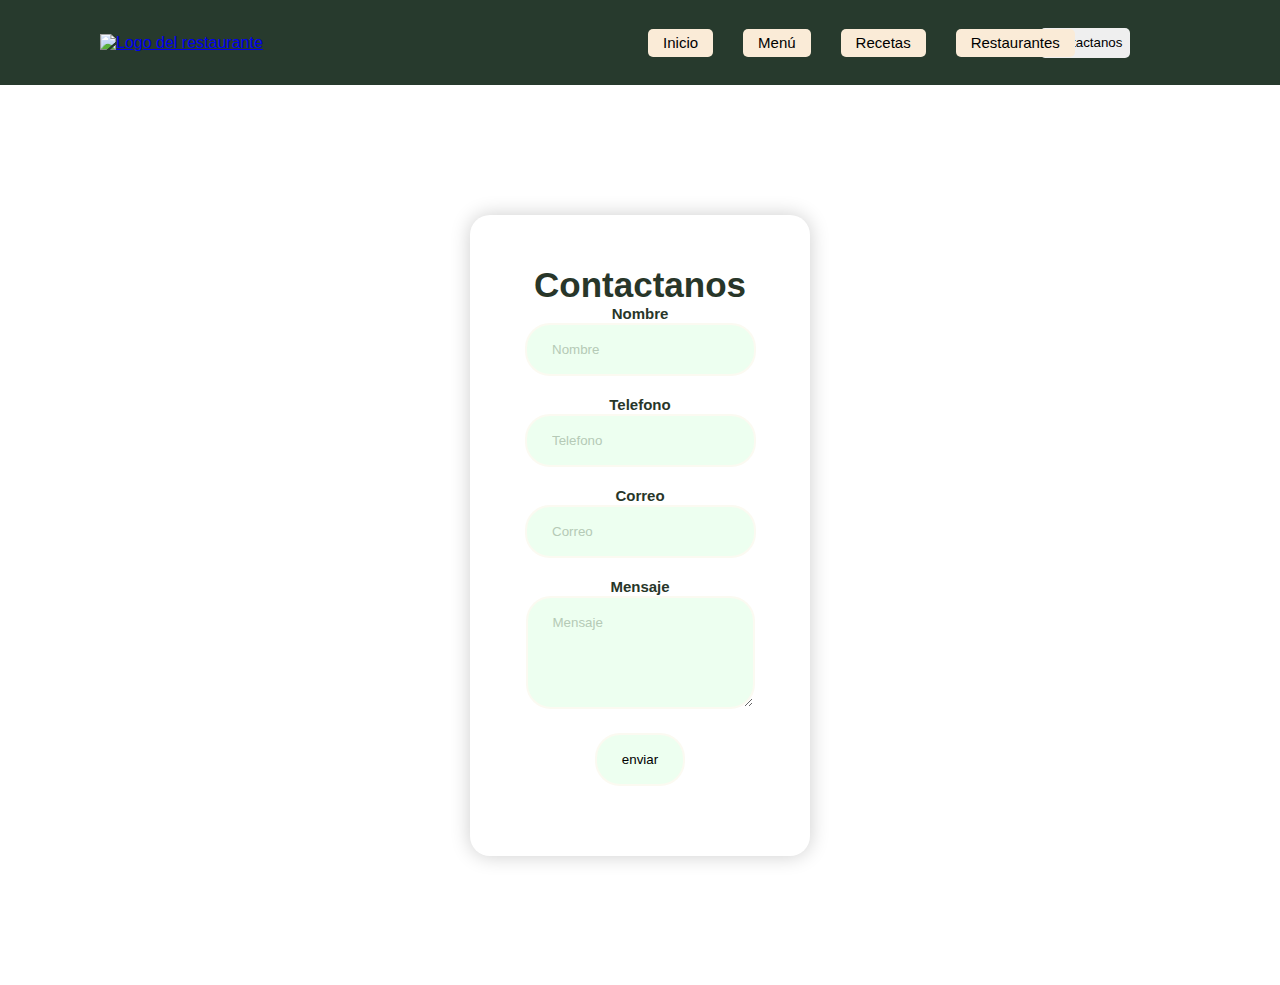
==== paginas/formulario-de-contacto.html @ 52fea133 "version form" ====
<!DOCTYPE html>
<html lang="en">
<head>
    <meta charset="UTF-8">
    <meta name="viewport" content="width=device-width, initial-scale=1.0">
    <title>Trifecta Culinary</title>
    <link rel="stylesheet" href="../CSS/mainCSS/header.css">
    <link rel="stylesheet" href="../CSS/index.css">
    <link rel="stylesheet" href="../CSS/mainCSS/scrollbar.css">
    <link rel="stylesheet" href="../CSS/mainCSS/footer.css">
    <link rel="stylesheet" href="../CSS/mainCSS/form.css">
    <link rel="icon" href="..IMG/TCLogo.png">

</head>
<body>
    <header>
        <div class="logo">
        <a href="../index.html"><img src="../Img/TrifectaCulinaryLogoBlack.png" alt="Logo del restaurante"></a>
        </div>

        <nav class="barra-navegacion">
            <ul>
                <li><a href="../index.html">Inicio</a></li>
                <li><a href="menu.html">Menú</a></li>
                <li><a href="recetas.html">Recetas</a></li>
                <li><a href="restaurantes.html">Restaurantes</a></li>
                
            </ul>            
        </nav>
        <button class="boton_menu">
            <svg class="menu_icon" alt="icono menu" xmlns="http://www.w3.org/2000/svg" viewBox="0 0 448 512"><!--!Font Awesome Free 6.5.1 by @fontawesome - https://fontawesome.com License - https://fontawesome.com/license/free Copyright 2024 Fonticons, Inc.-->
            <path d="M0 96C0 78.3 14.3 64 32 64H416c17.7 0 32 14.3 32 32s-14.3 32-32 32H32C14.3 128 0 113.7 0 96zM0 256c0-17.7 14.3-32 32-32H416c17.7 0 32 14.3 32 32s-14.3 32-32 32H32c-17.7 0-32-14.3-32-32zM448 416c0 17.7-14.3 32-32 32H32c-17.7 0-32-14.3-32-32s14.3-32 32-32H416c17.7 0 32 14.3 32 32z"/></svg>
        </button>
        <a href="formulario-de-contacto.html" class="contenedor_boton-contacto"><button class="boton-contacto">Contactanos</button></a>
    </header>
    <main>
        <form >

            <h2>Contactanos</h2>

            <div class="input-group">
                <label for="name">Nombre</label>
                <input type="text" name="name" id="name" placeholder="Nombre">
                <label for="telefono">Telefono</label>
                <input type="tel" name="telefono" id="telefono" placeholder="Telefono">
                <label for="email">Correo</label>
                <input type="email" name="email" id="email" placeholder="Correo">
                <label for="message">Mensaje</label>
                <textarea  name="message" id="message" cols="20" rows="5" placeholder="Mensaje"></textarea>
                
                <input  class="btn" type="submit" value="enviar">    
            </div>

        </form>
        </main>
</body>
</html>
---- CSS/mainCSS/header.css ----
@import "colores.css";
*{
    box-sizing: border-box;
    margin: 0;
    padding: 0;
    font-family: sans-serif;
}
header{
    z-index: 9999;
    position: sticky;
    top: 0;
    display: flex;
    background-color: var(--color-5);
    justify-content: space-between;
    align-items: center;
    height: 85px;
    /* padding: 5px 10%; */
    
}

header .logo{
    cursor: pointer;
    margin-left: 100px;
}
header .logo img{
    height: 80px;
    width: auto;
    transition: all 0.3s;
}
header .logo img:hover{
    transform: scale(1.2);
}

header nav{
    list-style: none;
}
nav ul{
    display: flex;
    justify-content: space-between;
    align-items: center;
    gap: 10px;
    position: relative;
    left: 40%;
    list-style: none;
    padding: 10px;

}

nav ul li{
    padding: 10px;
    transition: all 0.3s;
    margin: 10px;
}

nav ul li a{
    padding: 10px;    
    color:black;
    text-decoration: none;
    font-size: 15px;
    
    
}
nav ul li {
    padding: 5px;
    background-color: #faebd7;
    color:black;      
    border-radius: 5px;
    
}

nav ul li:hover{

    transform: scale(1.2);
    
    background-color: #c8ad8d;
    
    a{
        color: aliceblue;
    }

}
.boton_menu{
    display: none;
}
.boton-contacto{
    
    border: none;
    width: 90px;
    height: 30px;
    border-radius: 5px;
    margin-right: 150px;
    transition: all 0.3s;
}
.boton-contacto:hover{
    cursor: pointer;
    transform: scale(1.2);
}

@media  screen and (max-width:1400px) {
    nav ul{
        left: 45%;
    }
}
@media  screen and (max-width:1200px) {
    nav ul{
        left: 30%;
    }
}
@media  screen and (max-width:992px) {
    nav ul{
        left: 10%;
    }
}
@media  screen and (max-width:768px) {
    nav ul{
        left: 0;
    }
    header .logo{
        margin-left: 50px;
    }
}
/* media query para el mobile */
@media  screen and (max-width:576px) {
    .boton_menu{
        display: block;
        height: 50px;
        cursor: pointer;
        width: 50px;
        border: none;
        background: none;
        position: absolute;
        right: 20px;
        top: 15px;
    }
    nav{
        
        position: fixed;
        text-align: center;
        background-color: var(--color-3);
        top: 85px;
        left: 100%;
        height: calc(100vh - 85px);
        width: 100%;
    }
    nav ul{
        left: 100%;
        position: fixed;
        flex-direction: column;
        text-align: center;
        height: calc(100vh - 85px);
        justify-content: space-around;
        gap: 0;
        padding: 0;
        width: 100vw;
        
    }
    nav ul li{
        background-color: transparent;
        border-radius: 0;
        display: flex;
        width: 90%;
        height: 20%;
        align-items: center;
        justify-content: center;
        margin: 0;
        padding: 0;
        cursor: pointer;
    }
    nav ul li a{
        font-weight: bold;
        font-size: 30px;
    }
    .boton-contacto{
        display: none;
    }
    .menu-toggle{
        left: 0;
    }
}
---- CSS/index.css ----
@import "mainCSS/colores.css";

/* estilos para las primeras 2 secciones de los platos */
section{
    width: 100%;
    height: 900px;
    background-color: var( --color-2);
}
.plato-1{
    display: flex;
    flex-direction: row-reverse;
    align-items: center;
    justify-content: space-around;
}
.plato-1 p{
    width: 400px;
}
.plato-promocional-img{
    height: 400px;
}
.plato-2{
    background-color: var(--color-4);
    display: flex;
    align-items: center;
    justify-content: space-around;
    text-align: right;
}
.plato-2 p{
    width: 400px;
}
.contenedor-contenido{
    height: 200px;
    display: flex;
    flex-direction: column;
    justify-content: space-evenly;
    gap: 80px;
    
}
.boton-ver-receta{
    border-radius: 5px;
    width: 156px;
    background-color: var(--color-1);
    border: none;
    transition: all 0.3s;
    box-shadow: 0px 0px 5px 1px rgba(0,0,0,0.59);
    height: 30px;
}
.boton-ver-receta:hover{ /*button*/
    cursor: pointer;
    transform: scale(1.2);
}

/* estilos para la seccion de menu */
.contenedor-menu{
    text-align: center;
}
.contenedor-menu h2{
    padding-top: 70px;
    padding-bottom: 30px;
}
.contenedor-platos{
    display: grid;
    /* column-gap: 100px; */
    grid-template-columns: repeat(3,1fr);
    height: 700px;
}
.plato img{
    height: 150px;
    
}
.plato{
    display: flex;
    flex-direction: column;
    justify-content: space-evenly;
}
.contenedor-info-platos{
    display: flex;
    flex-direction: column;
    height: 80px;
    justify-content: space-evenly;
}
.contenedor-info-platos h4{
    font-size: larger;
}
.boton-receta-menu{
    width: 150px;
}

/* estilos dela seccion de la informacion de la empresa */
.empresa-info{
    background-color: var(--color-4);
    display: flex;
    align-items: center;
    justify-content: space-around;
}
.contenido-info-empresa{
    text-align: center;
    height: 80px;
    display: flex;
    flex-direction: column;
    justify-content: space-evenly;
}
.contenido-info-empresa h1{
    font-family: 'Times New Roman', Times, serif;
}
.contenedor-info-empresa img{
    height: 250px;
}
.contenedor-eslogan{
    height: 350px;
    width: 500px;
    display: flex;
    align-items: center;
}
.contenedor-eslogan p{
    font-size: xx-large;
}
@media (max-width: 991.98px) { 
    .plato-1{
        flex-direction: column;
        justify-content: space-evenly;
    }
    .contenedor-contenido{
        text-align: center;
    }
    .plato-2{
        flex-direction: column;
        justify-content: space-evenly;
    }
    .contenedor-eslogan{
        width: 300px;
    }
    /* .contenedor-info-empresa img{
        height: 200px;
    } */
}
@media (max-width: 767.98px) { 
    .contenedor-platos{
        grid-template-columns: repeat(2,1fr);
        gap: 20px;
    }
    .contenedor-menu{
        height: 1000px;
        position: relative;
        display: flex;
        flex-direction: column;
        justify-content: center;
        gap: 30px;
    }
    .contenedor-menu h2{
        padding-top: 0 ;
    }
    .container-boton-receta-menu{
        position: relative;
        bottom: -40px;
    }
    .contenedor-eslogan{
        width: 200px;
    }
    .plato-promocional-img{
        height: 300px;
    }
    /* .contenedor-info-empresa img{
        height: 150px;
    } */
}
@media (max-width: 575.98px) {
    .empresa-info{
        flex-direction: column;
    }
    .contenedor-eslogan{
        display: flex;
        justify-content: center;
        width: 400px;
    }

}
---- CSS/mainCSS/scrollbar.css ----
@import "colores.css";
/* estilos del scroll */
body::-webkit-scrollbar {
    width: 10px;     /* Tamaño del scroll en vertical */
    height: 8px;    /* Tamaño del scroll en horizontal */
    
}
body::-webkit-scrollbar-thumb {
    background: var(--color-scroll);
    border-radius: 5px;
    width: 5px;
}
body::-webkit-scrollbar-thumb:active {
    background: var(--color-scroll-active);
}
---- CSS/mainCSS/footer.css ----
@import "colores.css";

/* estilos del footer */
footer{
    background-color: var(--color-5);
    height: 100px;
    display: flex;
    align-items: center;
}
footer ul{
    list-style: none;
    position: absolute;
    right: 10px;
    display: flex;
    justify-content: space-around;
    width: 350px;

}
footer ul li a{
    text-decoration: none;
    transition: all .2s;
    color: white;
}
footer ul li a:hover{
    color: var(--color-4);
}
---- CSS/mainCSS/form.css ----
main{
    font-family: sans-serif;
    min-height: 100vh;
    display: flex;
    align-items: center;
    justify-content: center;

}

form{
    padding: 50PX 55PX;
    box-shadow:  0 0 20PX rgba(0, 0, 0, 0.2);
    border-radius: 20px;
    text-align: center;
    width: 340px;


}
.intput-group{

    display: flex;
    flex-direction: column;
    text-align: left;

}

h2{
    color: #283629;
    font-size: 35px;
}
label{

    color: #283629;
    font-size: 15px;
    font-weight: 600;
    margin-bottom: 15px;
}

input, textarea{
    padding: 17px 25px;
    border-radius: 25px;
    margin-bottom: 20px;
    background-color: #Edfff0;
    border: 2px solid #fbfaf1;

}
input::placeholder,textarea::placeholder{
    color: #b5cab6;
}
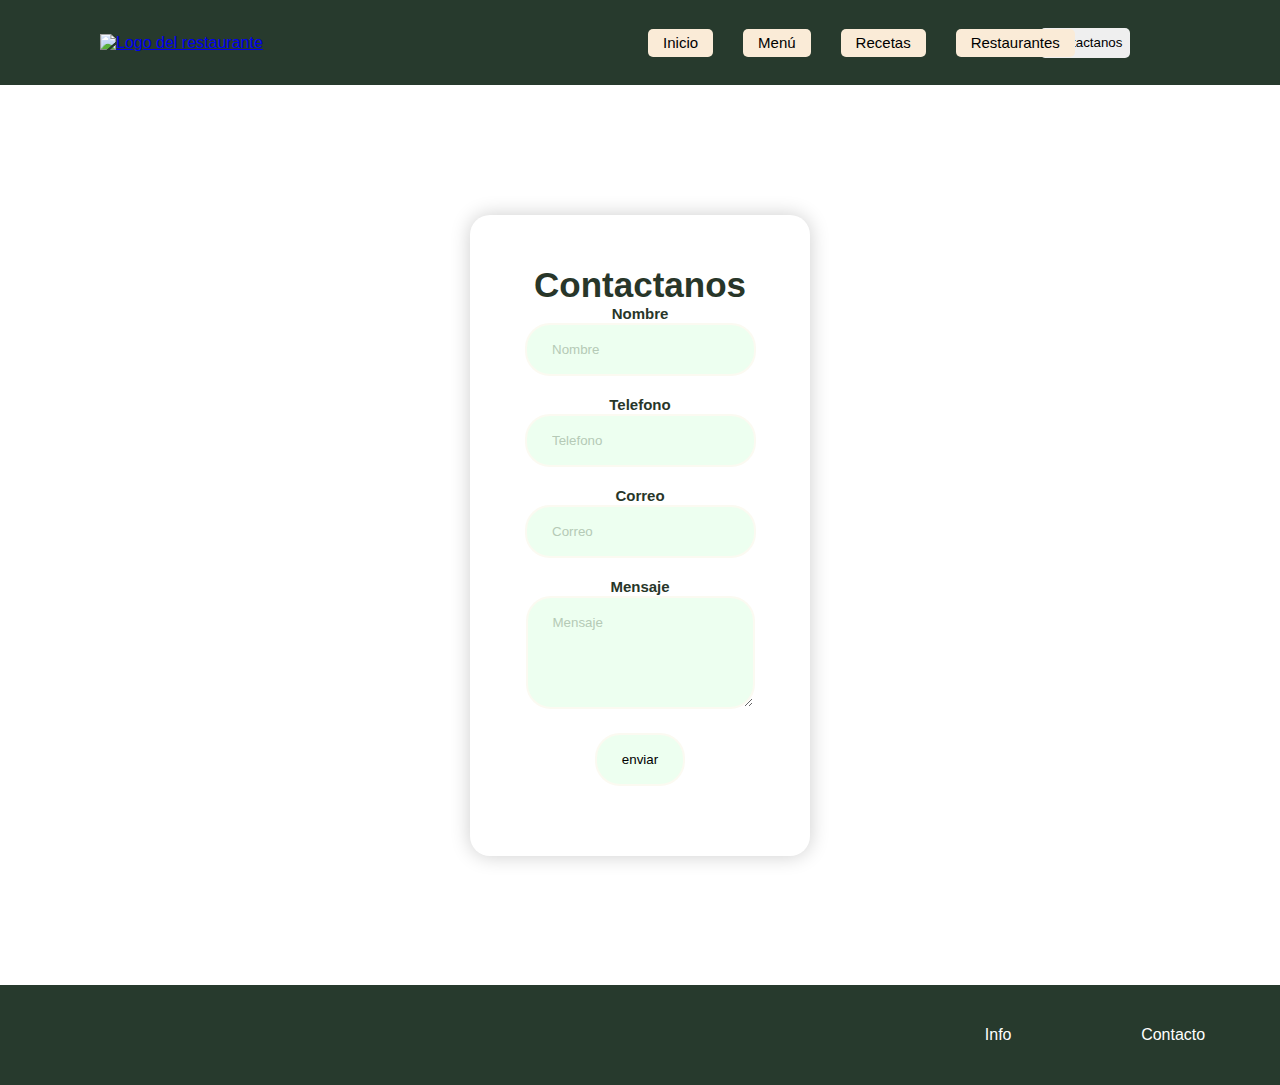
==== commit b2a4f976: "sin paginas en blanco" ====
--- a/paginas/formulario-de-contacto.html
+++ b/paginas/formulario-de-contacto.html
@@ -1,5 +1,5 @@
 <!DOCTYPE html>
-<html lang="en">
+<html lang="es">
 <head>
     <meta charset="UTF-8">
     <meta name="viewport" content="width=device-width, initial-scale=1.0">
@@ -52,6 +52,15 @@
             </div>
 
         </form>
-        </main>
+    </main>
+    <footer>
+        <a href=""><img src="" alt=""></a>
+        <ul>
+            <li><a href="infobtn/info.html">Info</a></li>
+            <li><a href="formulario-de-contacto.html">Contacto</a></li>
+        </ul>
+    </footer>
+    <script src="../js/header.js"></script>
+
 </body>
 </html>--- a/CSS/mainCSS/form.css
+++ b/CSS/mainCSS/form.css
@@ -8,6 +8,7 @@
 }
 
 form{
+    
     padding: 50PX 55PX;
     box-shadow:  0 0 20PX rgba(0, 0, 0, 0.2);
     border-radius: 20px;
